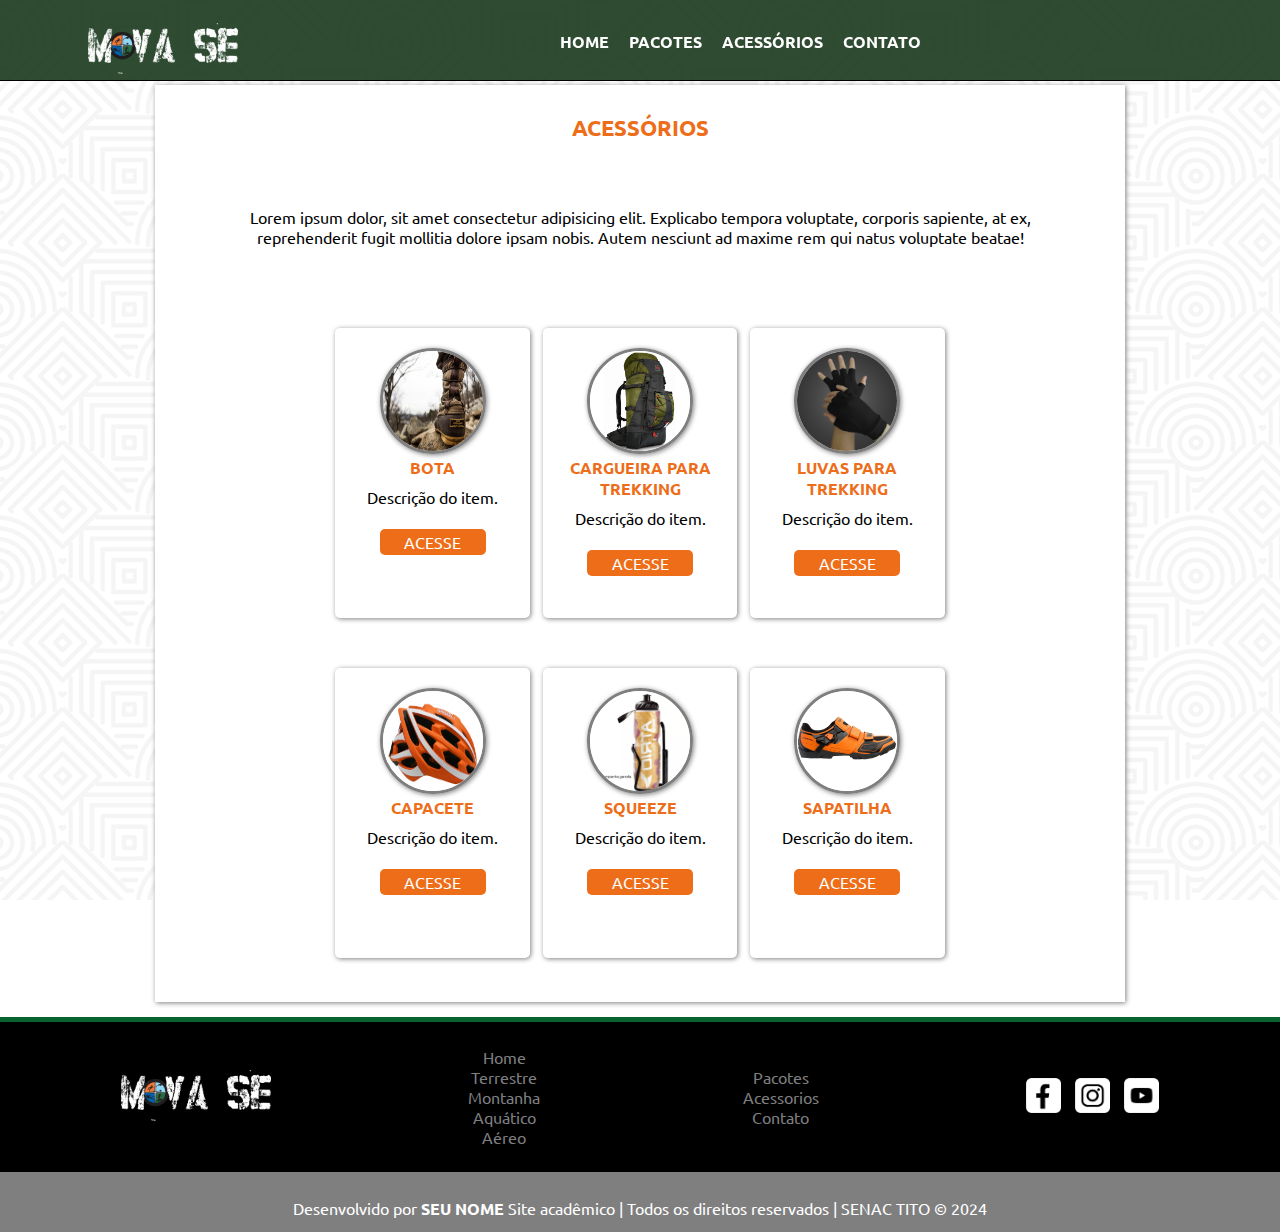
==== acessorios.html @ 20d10419 "projeto mova-se + mysql" ====
<!DOCTYPE html>
<html lang="pt-br">

<head>
    <meta charset="UTF-8">
    <meta http-equiv="X-UA-Compatible" content="IE=edge">
    <meta name="viewport" content="width=device-width, initial-scale=1.0">
    <title>Mova- se [Página principal]</title>
    <meta name="description" content="O mova-se é um site educacional, 
    com a proposta de fazer reservas e pacotes de viagens 
    com esportes radicais.">

    <!--Buscando o css externo-->
    <link rel="stylesheet" href="css/estilo.css">

    <link rel="preconnect" href="https://fonts.googleapis.com">
<link rel="preconnect" href="https://fonts.gstatic.com" crossorigin>
<link href="https://fonts.googleapis.com/css2?family=Ubuntu:wght@300&display=swap" rel="stylesheet">
<link href="https://fonts.googleapis.com/css2?family=Material+Symbols+Outlined" rel="stylesheet" />

</head>

<body>
    <header id="topo">
        <div>
            <h1>
                <a href="index.html"><img src="imagem/logo.png" alt="Logotipo"></a>
            </h1>
            <span id="iconMenu" class="material-symbols-outlined" onclick="clickMenu()">
                menu
                </span>
            <nav id="itens">
                <a href="index.html" tabindex="1">Home</a>
                <!--tabindex é utilizado para a acessibilidade-->
                <a href="pacotes.html" tabindex="2">Pacotes</a>
                <a href="acessorios.html" tabindex="3">Acessórios</a>
                <a href="contato.php" tabindex="4">Contato</a>
            </nav>
        </div>
    </header>


    <main class="conteudo">
        <div class="conteudo-info">
            <article>
                <h2 class="titulo">Acessórios</h2>
                <p>Lorem ipsum dolor, sit amet consectetur adipisicing elit.
                    Explicabo tempora voluptate, corporis sapiente, at ex,
                    reprehenderit fugit mollitia dolore ipsam nobis. Autem
                    nesciunt ad maxime rem qui natus voluptate beatae!</p>
                <div class="acessorios">
                    <div class="produtos">
                        <div class="img-produto">
                            <img src="imagem/bota.jpg" alt="produto bota">
                        </div>
                        <h4>BOTA</h4>
                        <p>Descrição do item.</p>
                        <div class="acesse">Acesse</div>

                    </div>
                    <div class="produtos">
                        <div class="img-produto">
                            <img src="imagem/mochila.jpg" alt="Mochila">
                        </div>
                        <h4>Cargueira para trekking</h4>
                        <p>Descrição do item.</p>
                        <div class="acesse">Acesse</div>

                    </div>
                    <div class="produtos">
                        <div class="img-produto">
                            <img src="imagem/luvas.jpg" alt="luvas">
                        </div>
                        <h4>Luvas para trekking</h4>
                        <p>Descrição do item.</p>
                        <div class="acesse">Acesse</div>
                    </div>
                </div>
                <div class="acessorios">
                    <div class="produtos">
                        <div class="img-produto">
                            <img src="imagem/capacete.jpg" alt="capacete">
                        </div>
                        <h4>Capacete</h4>
                        <p>Descrição do item.</p>
                        <div class="acesse">Acesse</div>

                    </div>
                    <div class="produtos">
                        <div class="img-produto">
                            <img src="imagem/squeeze.jpg" alt="Squeeze">
                        </div>
                        <h4>Squeeze</h4>
                        <p>Descrição do item.</p>
                        <div class="acesse">Acesse</div>

                    </div>
                    <div class="produtos">
                        <div class="img-produto">
                            <img src="imagem/sapatilha-escalada.jpg" alt="sapatilha de escalada">
                        </div>
                        <h4>Sapatilha</h4>
                        <p>Descrição do item.</p>
                        <div class="acesse">Acesse</div>

                    </div>


                </div>




            </article>

        </div>







    </main>
    <footer class="rodape">
        <div class="rodape-conteudo">
            <div id="logo-rodape">
                <a href="index.html"><img src="imagem/logo.png" alt="Logotipo"></a>
            </div>
            <div class="menu-rodape">
                <ul>
                    <li><a href="index.html">Home</a></li>
                    <li><a href="#">Terrestre</a></li>
                    <li><a href="#">Montanha</a></li>
                    <li><a href="#">Aquático</a></li>
                    <li><a href="#">Aéreo</a></li>
                </ul>
            </div>
            <div class="menu-rodape">
                <ul>
                    <li><a href="pacotes.html">Pacotes</a></li>
                    <li><a href="acessorios.html">Acessorios</a></li>
                    <li><a href="contato.php">Contato</a></li>
                </ul>
            </div>
            <div class="redes">
                <aside>
                    <img src="imagem/facebook.png" alt="Logo do Facebook">
                    <img src="imagem/insta.png" alt="Logo do Instagram">
                    <img src="imagem/youtube.png" alt="Logo do Youtube">
                </aside>
            </div>
        </div>
        <div class="assinatura">
            <p>Desenvolvido por <b>SEU NOME</b> Site acadêmico |
                Todos os direitos reservados |
                SENAC TITO &copy; 2024</p>

        </div>

    </footer>
  
    <script src="js/interacoes.js"></script>
</body>

</html>
---- css/estilo.css ----
@charset "utf-8";

@import url('https://fonts.googleapis.com/css2?family=Ubuntu:ital,wght@0,300;0,400;0,500;0,700;1,300;1,400;1,500;1,700&display=swap');

/* Criando regras utilizando o fluxo do MOBILE FIRST */

/* Regras Gerais*/

body{
    font-family: 'Ubuntu', sans-serif;
    background-image: url(../imagem/hypnotize.png);
    background-attachment: fixed; 
    /* attachment irá mexer diretamente com a imgem que colocamos no css, neste caso deixar ela fixa. */
    margin: 0;
    padding: 0;
    width: 100%;
}

h1,h2,h3,h4,p,figure{
    margin: 0;
    padding: 0;
}

img{
    max-width: 100%;
}
/* Regras do topo */
#topo{
    background-color: rgba(24,56,29,0.9);
    border-bottom: solid 1px;
    text-align: center;
    margin-bottom: 15px;
}

h1 img{
    margin-top: 25px;
    width: 200px;
}
#iconMenu{
    color: white;
    cursor: pointer;
    min-height: 40px;
    display: block;
    overflow: hidden;
    line-height: 40px;
    padding-left: 1%;
    font-size: 40px;
}
nav {
    min-height: 40px;
    display: none;
    text-transform: uppercase;
    font-weight: bold;
    overflow: hidden;
    line-height: 40px;
    padding-left: 1%;
}

nav a:link, nav a:visited, #iconMenu:link, #iconMenu:visited{
    text-decoration: none;
    color: white;
    transition: background-color 1s;
    min-height: inherit;
    display: flex;
    justify-content: center;
    align-items: center;
}
nav a:hover, nav a:focus, #iconMenu:hover, #iconMenu:focus{
    background-color: #A98E12;
    color: #000;
    transition: background-color 1s;
    border-radius: 5%;
}
/* Regras para o Footer */
.rodape{
    border-top: solid #06632E 5px;
    background-color: #000;
    color: #7f7f80;
    text-align: center;
    width: 100%;
}
.rodape p, li{
    font-size: 16px;
}
.rodape img{
    margin: 0 5px;
}
.rodape-conteudo{
    padding: 15px;
    color: #fff;
}
.rodape-conteudo ul{
    list-style: none;
    margin: 0 auto;
    padding: 10px 0;
}
#logo-rodape{
    min-width: 146px;
    width: 150px;
    margin: 0 auto;
}
.menu-rodape a{
    text-decoration: none;
    color: #7f7f80;
}
.menu-rodape a:hover{
    color: #fff;
}

.redes img{
    min-width: 35px;
    width: 35px;
}
.assinatura{
    color: #fff;
    background-color: #7f7f80;
    text-align: center;
    height: auto;
    padding: 1%;
}
.assinatura p{
    padding-top: 3%;
}

/* Regras para a área do conteúdo principal */
.conteudo{
    max-width: 95%;
    margin: auto;
}

.conteudo article{
    background-color: white;
    margin: 15px 0;
    padding: 1%;
    box-shadow: grey 1px 1px 5px;
}
.conteudo h2, .conteudo h3, .conteudo p{
    padding: 1%;
}
.titulo{
    font-size: 1.4em;
    color: #ED6D19;
    text-align: center;
    text-transform: uppercase;
}
#destaque img{
    border-bottom: dotted #ED6D19 5px;
    /* o dotted deixa a borda pontilhada */
}

.text-destaque{
    position: relative;
    background-color: rgba(255,255,255,0.8);
    height: 80px;
    bottom: 100px;
    margin-top: 5px;
    width: 100%;
}
.text-destaque h2{
    color: #000 !important;
    /* friza o efeito aplicado, cancelando todos os outros desta propriedade. */
    margin-top: 5px;
    padding: 5px 0 3px 50px;
}
.text-destaque p{
    margin-top: 5px;
    font-size: 1.1em;
    padding: 0 0 5px 50px;
}
#frase{
    color: #fff;
    background-color: #ED6D19;
    text-align: center;
    height: 80px;
}
#frase p{
    font-size: 1em;
    padding: 12px;
}
.card{
    margin: 15px 0;
    padding: 5%;
}

.card p{
    text-align: center;
    padding: 1% 0 2% 0;
}

.card-conteudo figure{
    margin: 1%;
    position: relative;
    box-shadow: grey 1px 1px 5px;
}
.card-conteudo figcaption{
    position: absolute;
    left: 0;
    bottom: 20px;
    width: 100%;
    background-color: rgba(127,127,128,0.8);
    color: white;
    padding: 10px 0;
    text-align: center;
    font-weight: bold;
    text-transform: uppercase;
}
.card-conteudo figure img{
    transition: 1s;
    filter: opacity(1);
}
.card-conteudo a:hover img, .card-conteudo a:focus img{
    filter: opacity(0.6);
}
#titulo-video{
    color: #fff;
    padding: 15px;
}
#video{
    background-color: rgba(6,99,46,0.5);
    text-align: center;
    width: 100%;
}
iframe{
    margin: auto;
    max-width: 80%;
    display: block;
    padding: 2% 0;
}
/* Regras para contato */
#form-contato{
    margin: auto;
    max-width: 700px;
    width: 95%;
}
#form-contato input, #form-contato textarea{
    border: solid 2px black;
    width: 100%;
    margin: 4px auto;
}
#form-contato input{
    height: 30px;
}
#form-contato label{
    font-weight: bold;
}
/* Regras dos botões do contato */
#form-contato button:hover,
#form-contato button:focus{
    background-color: #ED6D19;
    cursor: pointer;
}
#form-contato button{
    border: none;
    padding: 2%;
    background-color: #000;
    color: white;
    border-radius: 5px;
}

.conteudo-info p{
    margin: 5%;
    text-align: center;
}
.localizacao p{
    text-align: center;
}
/* página pacote */
#card-pacote{
    background-color: rgba(6,99,46,0.5);
    padding: 10px;
    text-align: center;
}

.card-pacote-info{
    background-color: #fff;
    border-radius: 5px;
    padding: 1%;
    box-shadow: grey 1px 1px 5px;
    margin: 20px auto;
    max-width: 300px;
}
.pac-fotos, .pac-reserva{
    background-color: #A98E12;
    color: #000;
    width: 80px;
    border-radius: 5px;
    text-align: center;
    padding: 5px;
}
.pac-flex{
    display: flex;
    justify-content: center;
    gap: 20px;
    /* o gap serve para ajustar o espaçamento entre os objetos que estão em display flex */
    margin: 15px;
}
.pac-fotos a:hover, .pac-reserva a:hover, .pac-fotos a:focus, .pac-reserva a:focus{
    background-color: #ecda87;
    color: #fff;
    transition: background-color 1s;
    border-radius: 5%;
}

.pac-fotos a:link, .pac-reserva a:link, .pac-fotos a:visited, .pac-reserva a:visited{
    color: #000;
    transition: background-color 1s;
    min-height: inherit;
    padding: 1px 8px;
    text-decoration: none;
}
/* página acessorios */
.acessorios{
    margin: auto;
    padding: 15px;
}
.produtos img{
    max-width: 100px;
    border: solid #7f7f80 3px;
    border-radius: 100%;
    box-shadow: grey 1px 1px 5px;
}
.produtos{
    box-shadow: grey 1px 1px 5px;
    text-align: center;
    padding: 20px;
    width: 220px;
    height: 200px;
    margin: 10px auto;
    border-radius: 5px;
}
.produtos h4{
    color: #ED6D19;
    text-transform: uppercase;
}
.img-produto img{
    width: 100px;
    height: 100px;
}
.acesse{
    text-transform: uppercase;
    background-color: #ED6D19;
    width: 100px;
    height: 20px;
    padding: 3px;
    border-radius: 5px;
    color: #fff;
    margin: 0 auto;
    cursor: pointer;
}

@media screen and (min-width:700px) {
    #topo{
        position: fixed;
        width: 100%;
        top: 0;
        z-index: 1000;
        height: 80px;
    }
    #topo div{
        display: flex;
        justify-content: center;
        align-items: center;
    }
    h1 {
        margin-left: 3%;
        margin-top: 5px;
        width: 150px;
    }
    h1 img{
        margin-top: 18px;
    }
    nav{
        width: 100%;
        display: flex;
        flex-wrap: wrap;
        justify-content: center;
        align-items: center;
    }
    #iconMenu{
        display: none;
    }
    nav a {
        padding: 10px;
    }
    .conteudo{
        margin-top: 85px;
    }
    .rodape-conteudo{
        display: flex;
        flex-wrap: wrap;
        justify-content: center;
        align-items: center ;
    }
    #logo-rodape, .menu-rodape, .redes{
        margin: 0 auto;
    }
    .assinatura p{
        padding-top: 1%;
    }
    .card-conteudo{
        display: flex;
        justify-content: center;
        align-items: center;
    }
    .acessorios{
        display: flex;
        justify-content: center;
        align-items: center;
    }
    .produtos{
        margin: 10px 1%;
        height: auto;
    }
    .acesse{
        margin: 0 auto;
    }
    #card-pacote{
        display: flex;
        justify-content: center;
        align-items: center;
    }
    .card-pacote-info{
        margin: 0.4%;
        overflow: hidden;
    }
    .card-pacote-info img {
        height: 200px;
        object-fit: cover;
        width: 100%;
    }
    .acessorios{
        margin:  0 15%;
    }
}

@media screen and (min-width:930px) {
    .card-conteudo figure img{
        height: 150px;
        width: 210px;
    }
    
    .text-destaque h2{
        margin-top: -4px;
        padding-top: 13px;
    }
    .text-destaque p{
        margin-top: 0;
    }
    #frase p{
        padding-top: 24px;
        font-size: 1.1em;
    }
    .produtos{
        height: 250px;
    }
    .acesse{
        margin: 20px auto;
    }
    #conteudo-contato{
        display: flex;
        justify-content: center;
        align-items: center;
    }
   .conteudo-info article{
        margin: 15px 5px;
        padding: 2%;
    }
    .localizacao iframe{
        height: 500px;
    }
    #localizacao-end{
        height: 745px;
    }

}

@media screen and (min-width: 1200px) {

    nav{
        width:980px;
    }
    .conteudo{
        width: 980px;
    }
    #localizacao-end{
        height: 770px;
    }
}
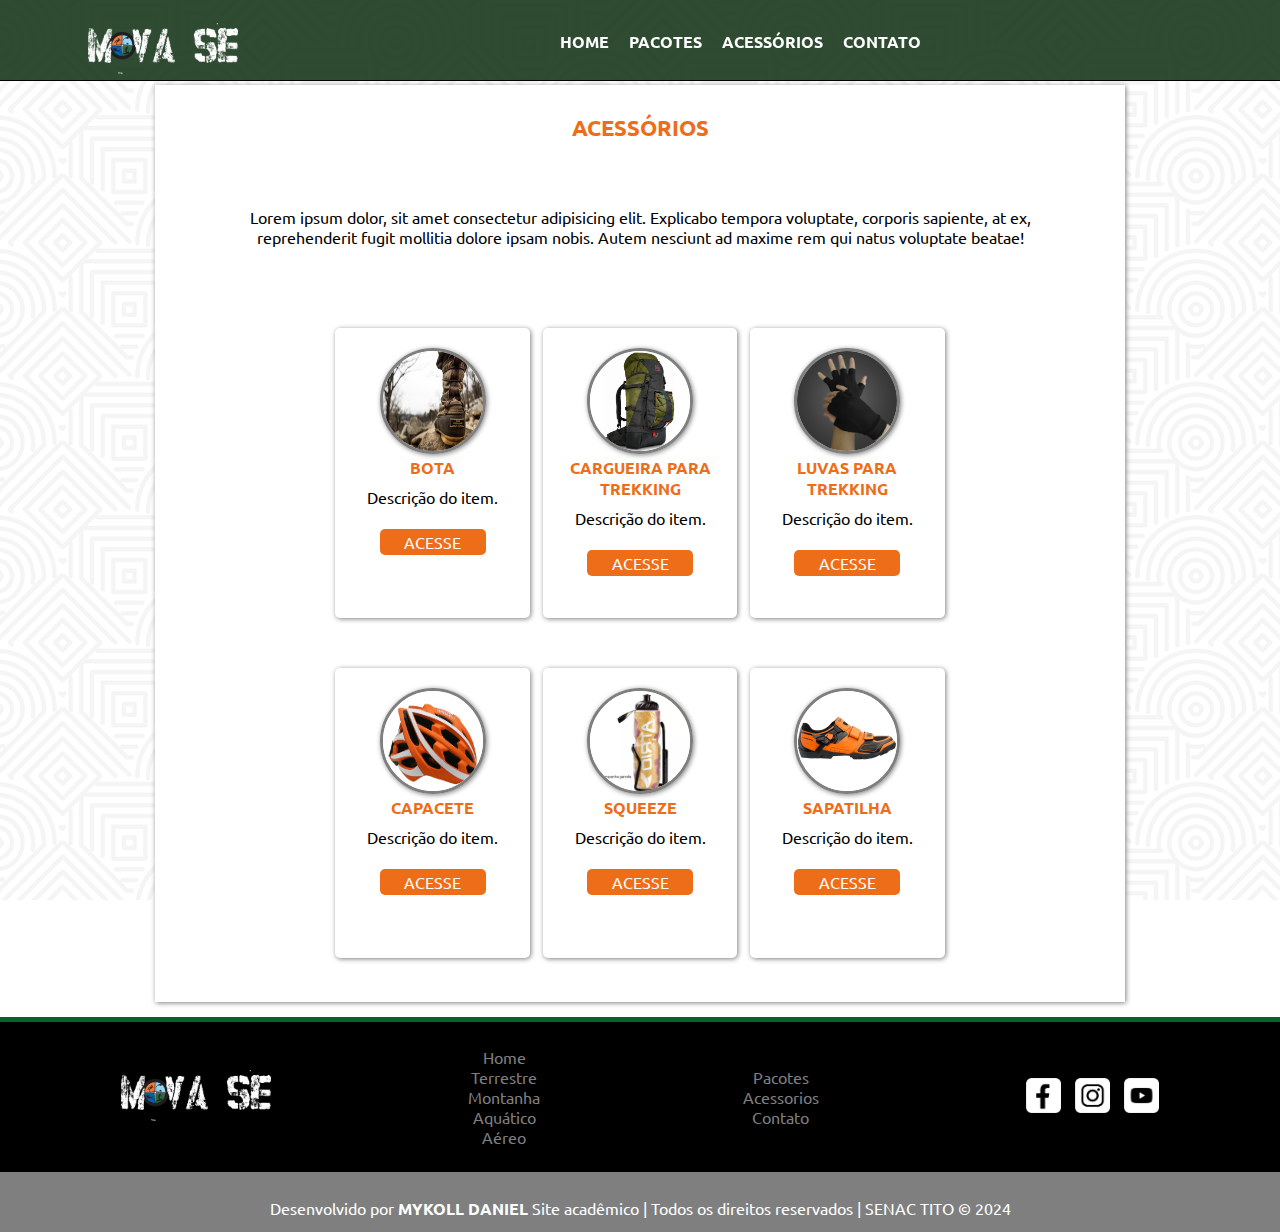
==== commit c0ae8e5f: "finalizando ajustes assinatura" ====
--- a/acessorios.html
+++ b/acessorios.html
@@ -152,7 +152,7 @@
             </div>
         </div>
         <div class="assinatura">
-            <p>Desenvolvido por <b>SEU NOME</b> Site acadêmico |
+            <p>Desenvolvido por <b>MYKOLL DANIEL</b> Site acadêmico |
                 Todos os direitos reservados |
                 SENAC TITO &copy; 2024</p>
 
